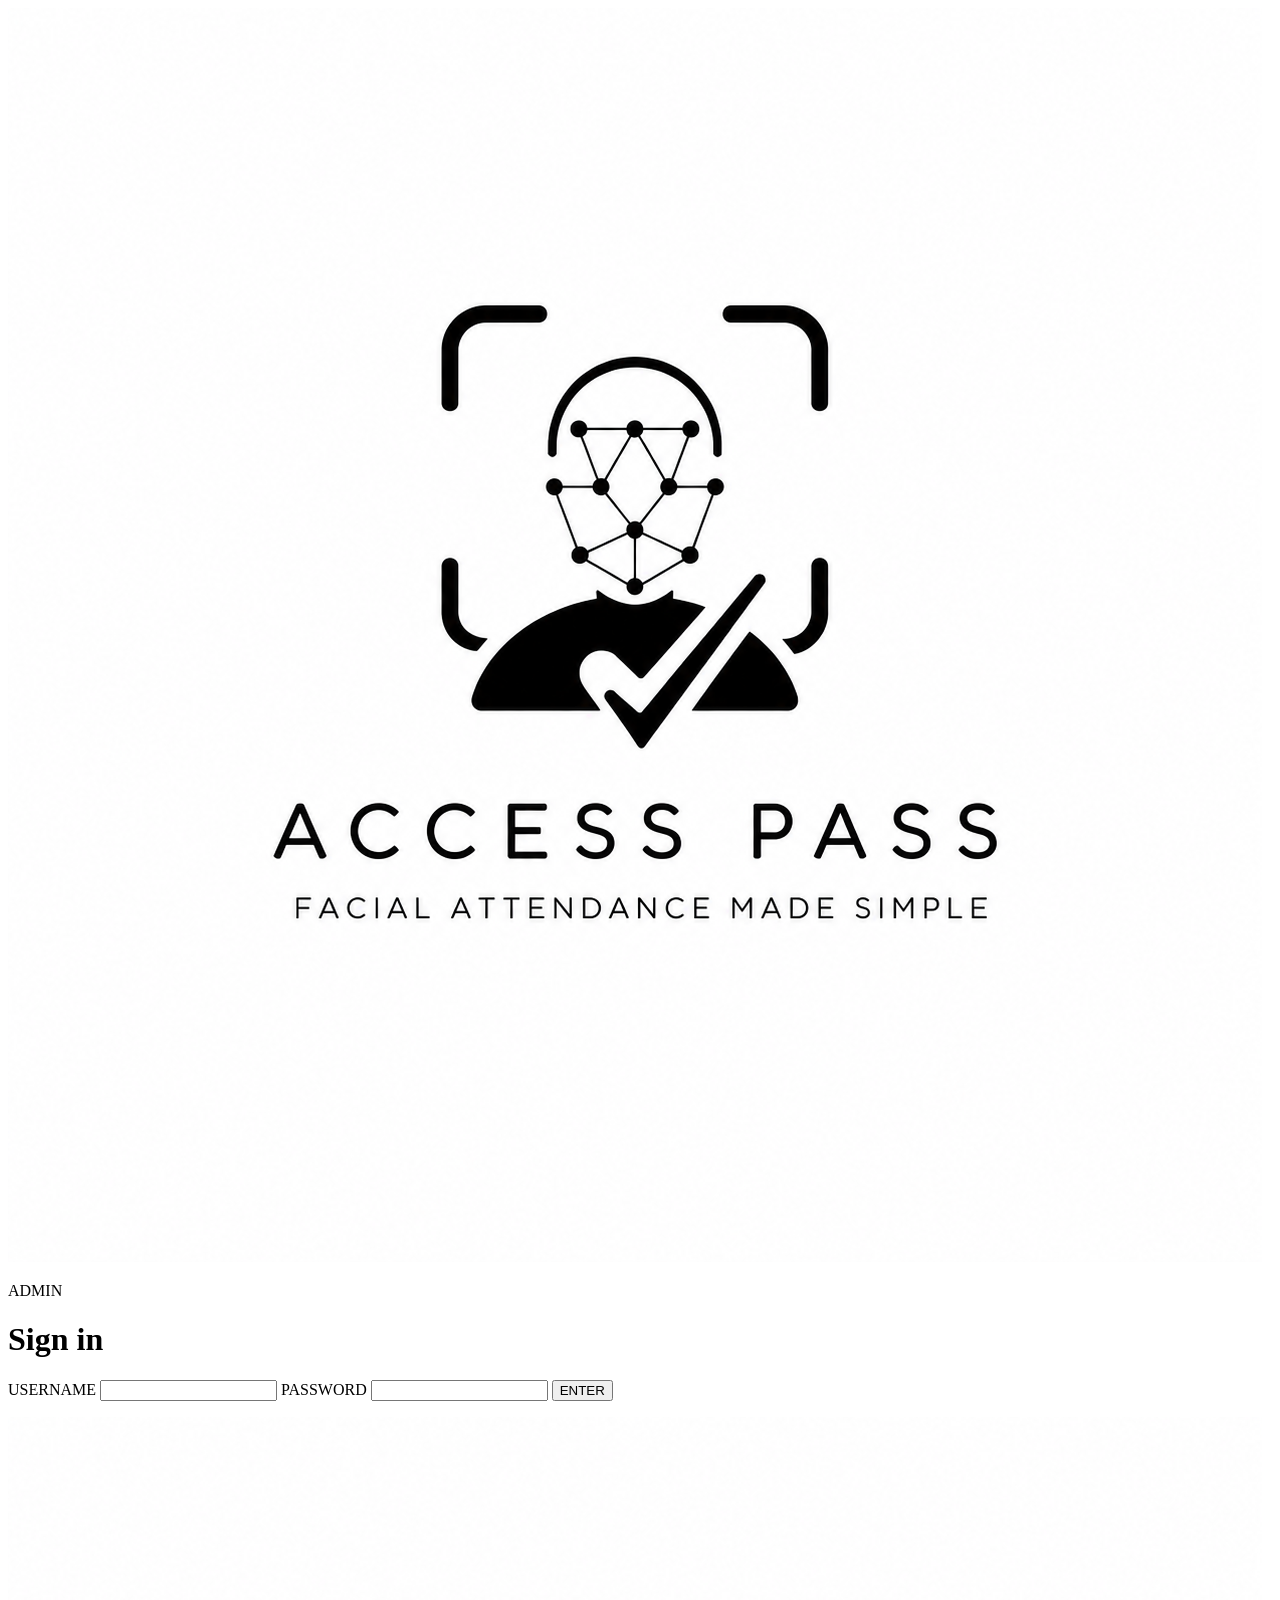
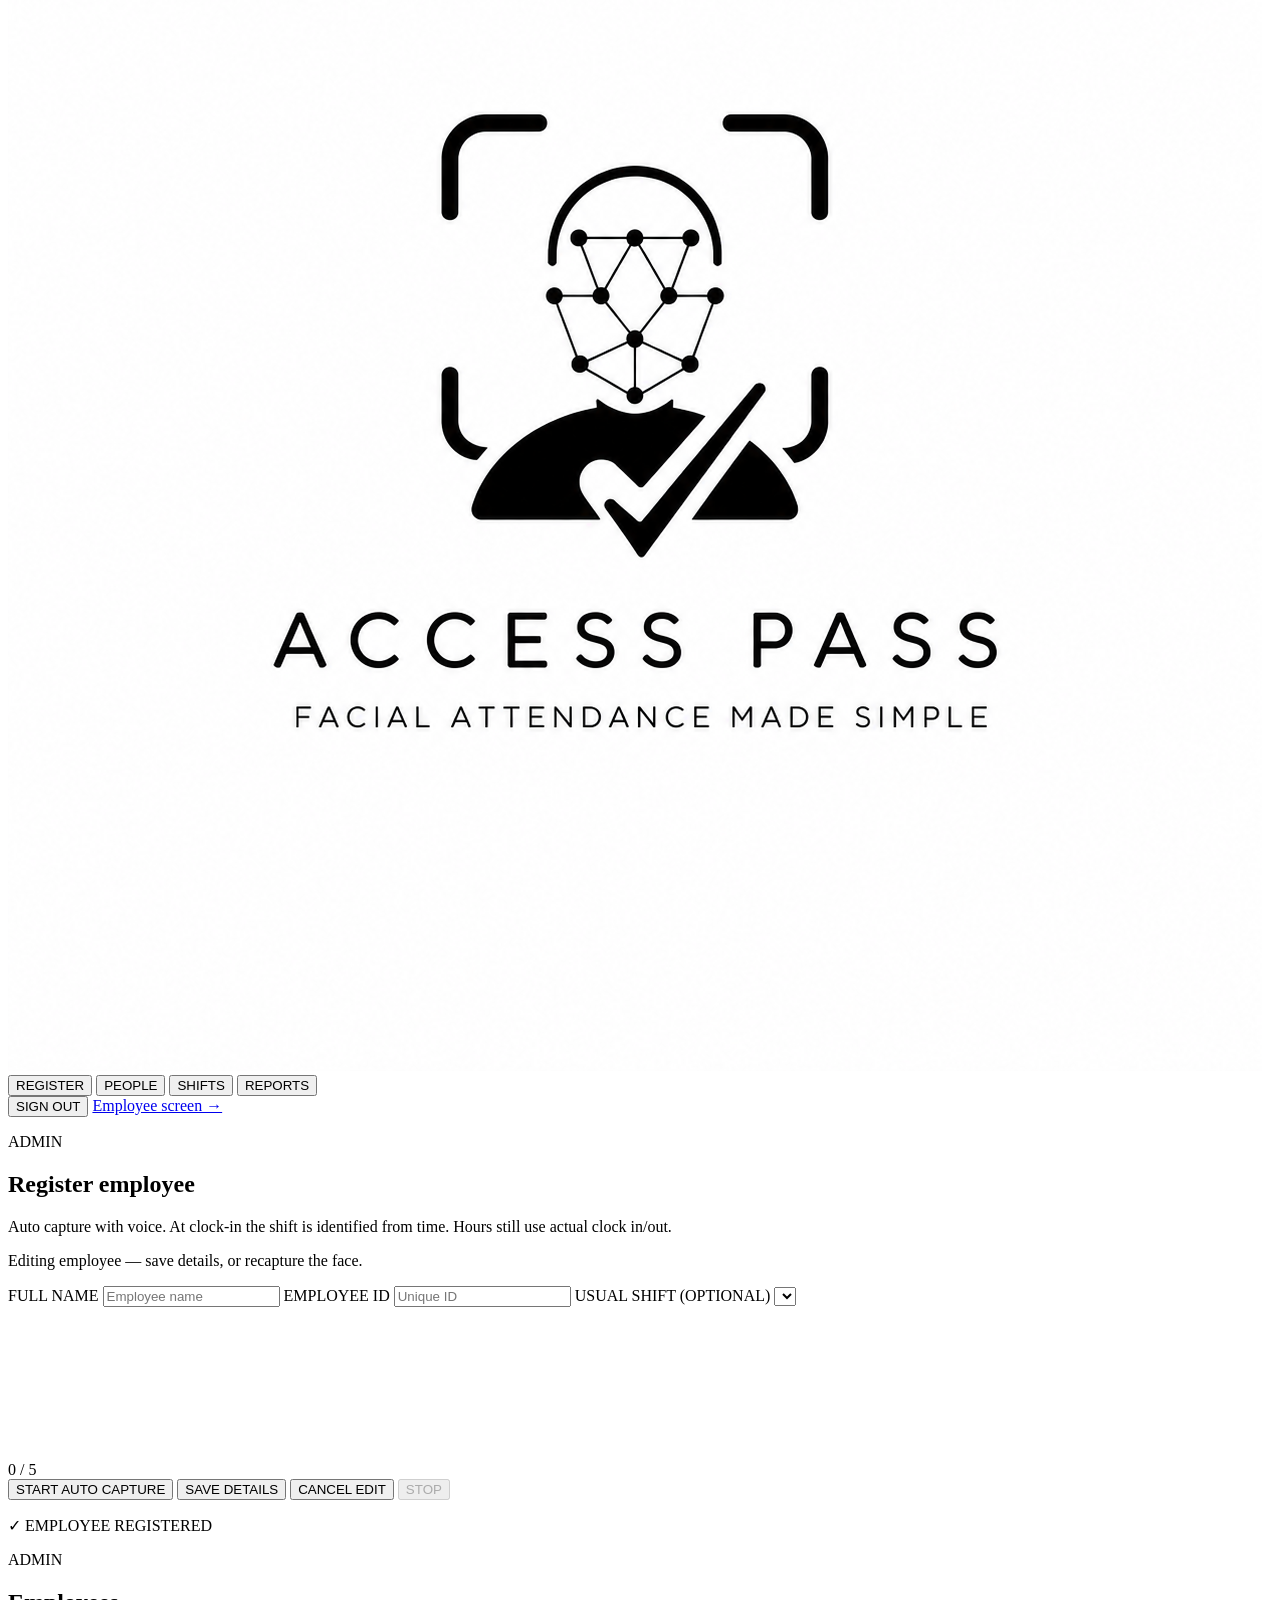
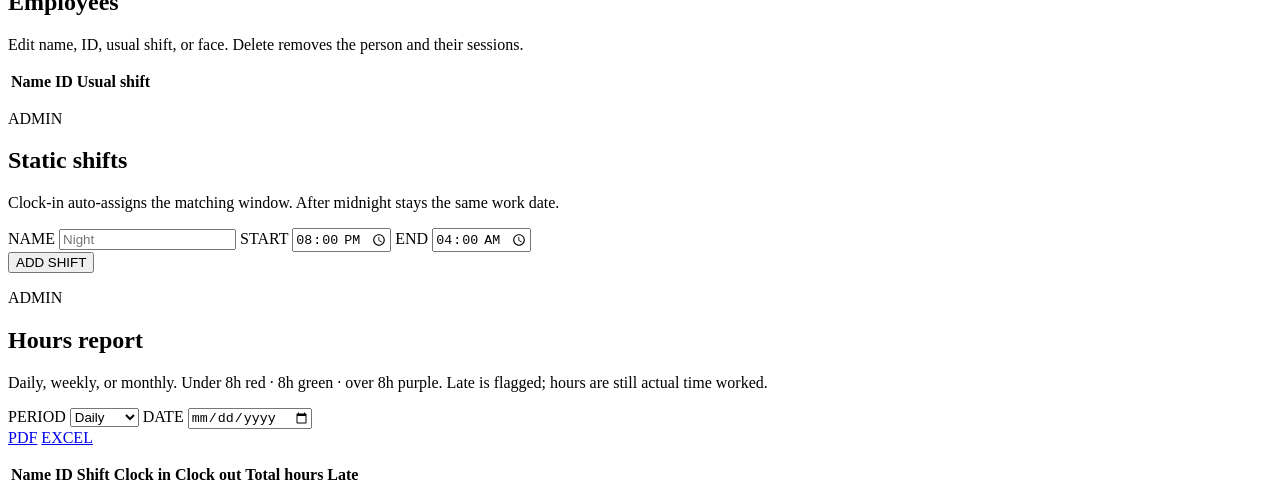
==== web/admin.html @ c502d8ef "Add ACCESS PASS web attendance app with InsightFace clock-in. Co-authored-by: Cursor <cursoragent@cu" ====
<!DOCTYPE html>
<html lang="en">
<head>
  <meta charset="UTF-8" />
  <meta name="viewport" content="width=device-width, initial-scale=1.0" />
  <title>Admin · ACCESS PASS</title>
  <link rel="icon" href="/assets/logo.png" type="image/png" />
  <link rel="stylesheet" href="/static/css/style.css" />
</head>
<body>
  <div id="login-screen" class="login-screen">
    <form id="login-form" class="login-card">
      <img src="/assets/logo.png" alt="ACCESS PASS" />
      <p class="eyebrow">ADMIN</p>
      <h1>Sign in</h1>
      <label>USERNAME <input id="login-user" autocomplete="username" /></label>
      <label>PASSWORD <input id="login-pass" type="password" autocomplete="current-password" /></label>
      <button class="primary" type="submit">ENTER</button>
      <p id="login-status" class="status"></p>
    </form>
  </div>

  <div id="app-shell" class="app-shell hidden">
    <aside class="sidebar">
      <img class="logo" src="/assets/logo.png" alt="ACCESS PASS" />
      <nav>
        <button class="nav-btn active" data-page="register">REGISTER</button>
        <button class="nav-btn" data-page="people">PEOPLE</button>
        <button class="nav-btn" data-page="shifts">SHIFTS</button>
        <button class="nav-btn" data-page="reports">REPORTS</button>
      </nav>
      <button id="btn-logout" class="nav-btn" type="button">SIGN OUT</button>
      <a class="tagline" href="/employee">Employee screen →</a>
    </aside>

    <main class="content">
      <section id="page-register" class="page active">
        <p class="eyebrow">ADMIN</p>
        <h1>Register employee</h1>
        <p class="lede" id="register-lede">Auto capture with voice. At clock-in the shift is identified from time. Hours still use actual clock in/out.</p>
        <p id="edit-banner" class="banner hidden">Editing employee — save details, or recapture the face.</p>

        <div class="card form-grid-3">
          <label>
            FULL NAME
            <input id="enroll-name" type="text" placeholder="Employee name" />
          </label>
          <label>
            EMPLOYEE ID
            <input id="enroll-id" type="text" placeholder="Unique ID" />
          </label>
          <label>
            USUAL SHIFT (OPTIONAL)
            <select id="enroll-shift"></select>
          </label>
        </div>

        <div class="viewfinder">
          <video id="enroll-video" autoplay playsinline muted webkit-playsinline></video>
          <div class="corners"></div>
        </div>

        <div class="capture-row">
          <div id="enroll-dots" class="dots"></div>
          <span id="enroll-count" class="muted">0 / 5</span>
          <span id="enroll-status" class="status"></span>
        </div>

        <div class="actions">
          <button id="btn-auto" class="primary" type="button">START AUTO CAPTURE</button>
          <button id="btn-save-person" class="ghost hidden" type="button">SAVE DETAILS</button>
          <button id="btn-cancel-edit" class="ghost hidden" type="button">CANCEL EDIT</button>
          <button id="btn-stop" class="ghost" type="button" disabled>STOP</button>
        </div>
        <p id="enroll-success" class="banner hidden">✓ EMPLOYEE REGISTERED</p>
      </section>

      <section id="page-people" class="page">
        <p class="eyebrow">ADMIN</p>
        <h1>Employees</h1>
        <p class="lede">Edit name, ID, usual shift, or face. Delete removes the person and their sessions.</p>
        <p id="people-status" class="status"></p>
        <div class="table-wrap">
          <table class="report-table">
            <thead>
              <tr>
                <th>Name</th>
                <th>ID</th>
                <th>Usual shift</th>
                <th></th>
              </tr>
            </thead>
            <tbody id="people-body"></tbody>
          </table>
        </div>
      </section>

      <section id="page-shifts" class="page">
        <p class="eyebrow">ADMIN</p>
        <h1>Static shifts</h1>
        <p class="lede">Clock-in auto-assigns the matching window. After midnight stays the same work date.</p>
        <div class="card form-grid-3">
          <label>NAME <input id="shift-name" placeholder="Night" /></label>
          <label>START <input id="shift-start" type="time" value="20:00" /></label>
          <label>END <input id="shift-end" type="time" value="04:00" /></label>
        </div>
        <button id="btn-add-shift" class="primary" type="button">ADD SHIFT</button>
        <p id="shift-status" class="status"></p>
        <div id="shift-list" class="log-list"></div>
      </section>

      <section id="page-reports" class="page">
        <p class="eyebrow">ADMIN</p>
        <h1>Hours report</h1>
        <p class="lede">Daily, weekly, or monthly. Under 8h red · 8h green · over 8h purple. Late is flagged; hours are still actual time worked.</p>
        <div class="card form-grid-3">
          <label>
            PERIOD
            <select id="report-period">
              <option value="daily">Daily</option>
              <option value="weekly">Weekly</option>
              <option value="monthly">Monthly</option>
            </select>
          </label>
          <label>
            DATE
            <input id="report-date" type="date" />
          </label>
          <div class="actions report-actions">
            <a id="btn-pdf" class="primary link-btn" href="#">PDF</a>
            <a id="btn-xlsx" class="ghost link-btn" href="#">EXCEL</a>
          </div>
        </div>
        <p id="report-range" class="muted"></p>
        <div class="table-wrap">
          <table class="report-table">
            <thead>
              <tr>
                <th>Name</th>
                <th>ID</th>
                <th>Shift</th>
                <th>Clock in</th>
                <th>Clock out</th>
                <th>Total hours</th>
                <th>Late</th>
              </tr>
            </thead>
            <tbody id="report-body"></tbody>
          </table>
        </div>
      </section>
    </main>
  </div>
  <canvas id="work-canvas" hidden></canvas>
  <script src="/static/js/shared.js"></script>
  <script src="/static/js/admin.js"></script>
</body>
</html>
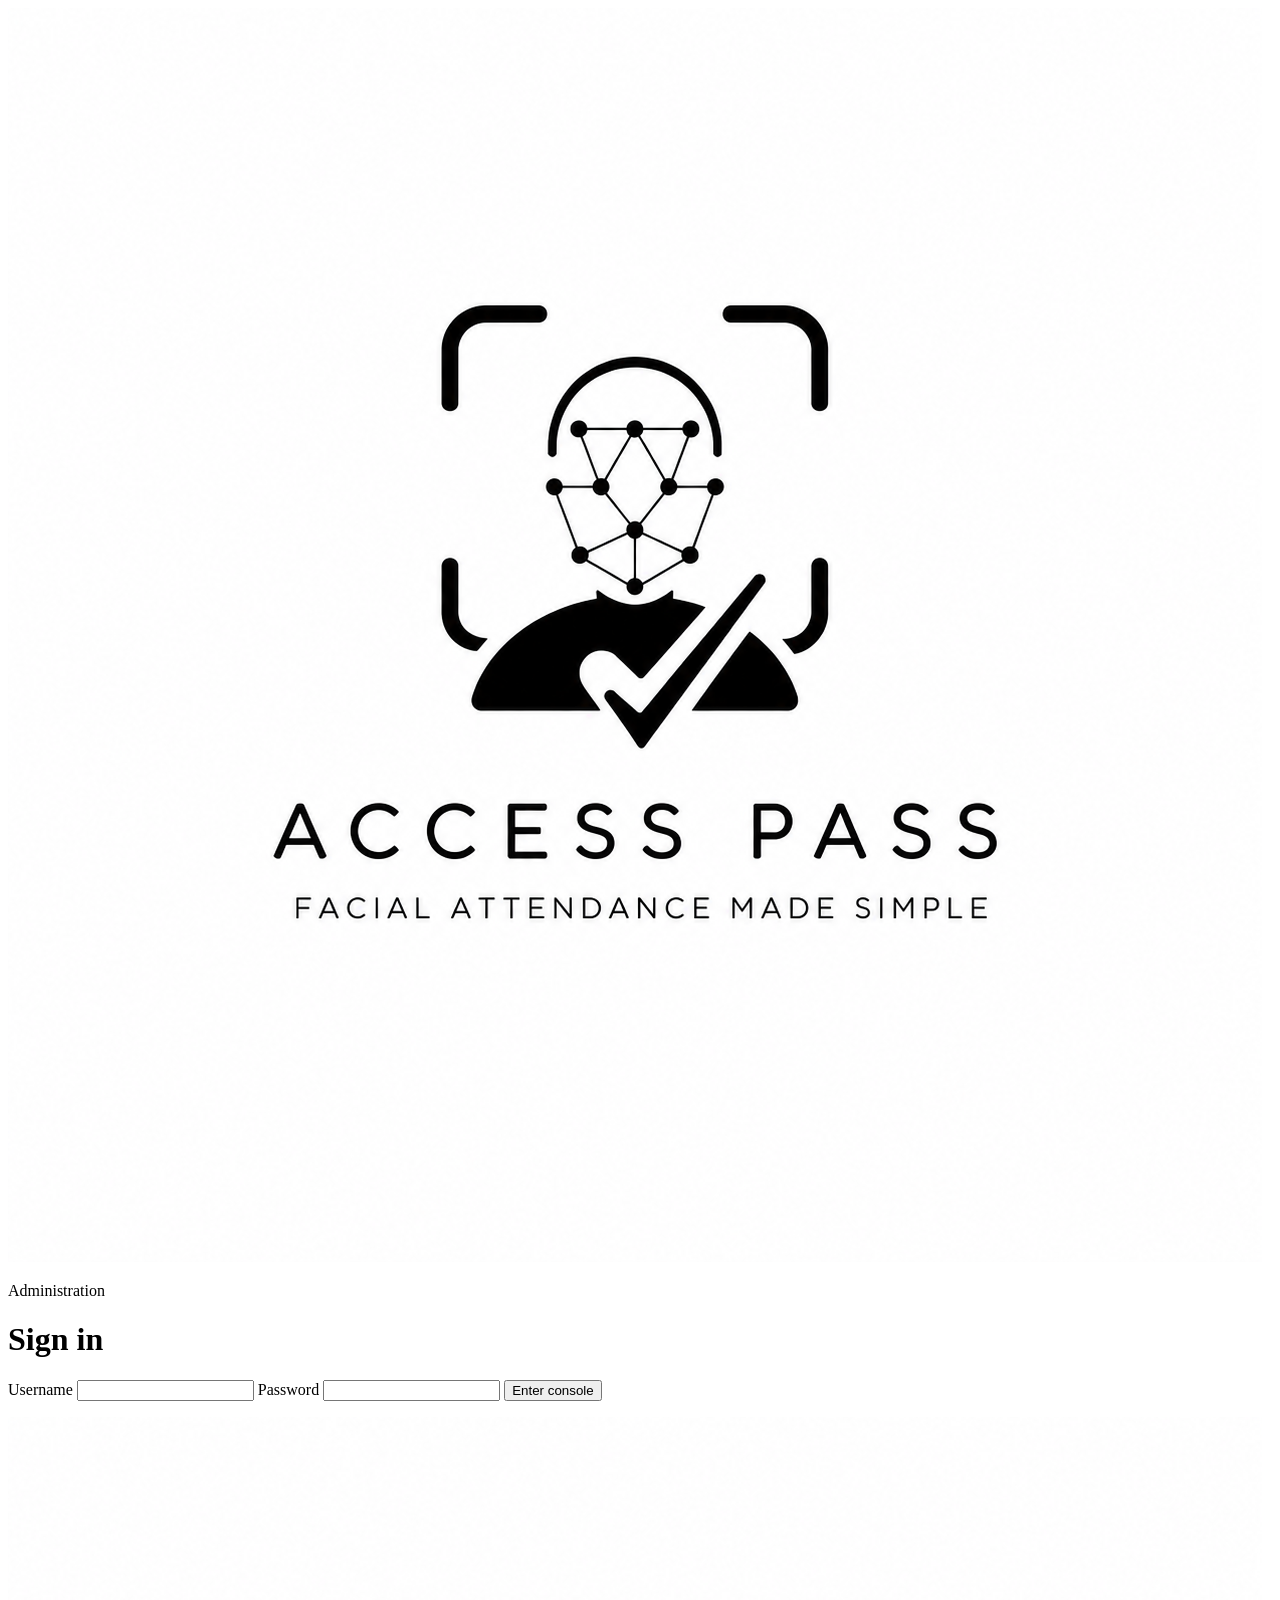
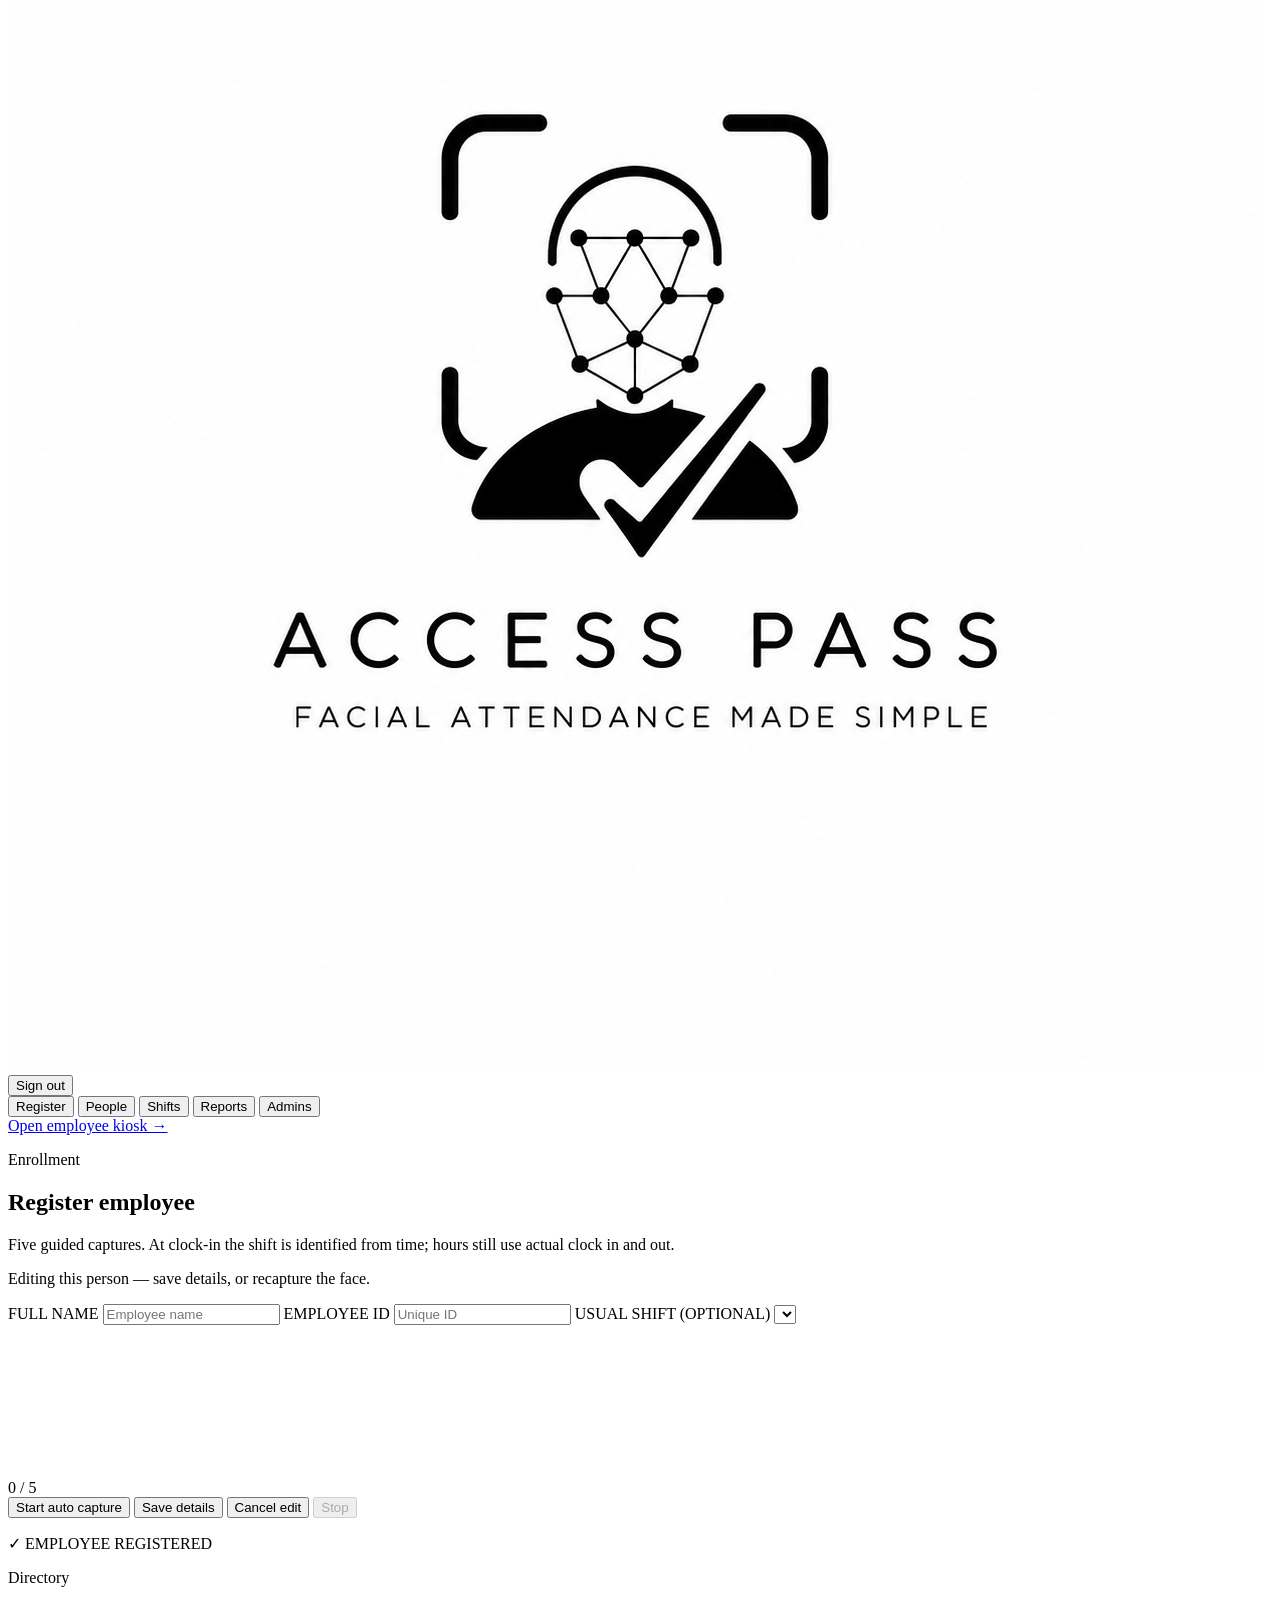
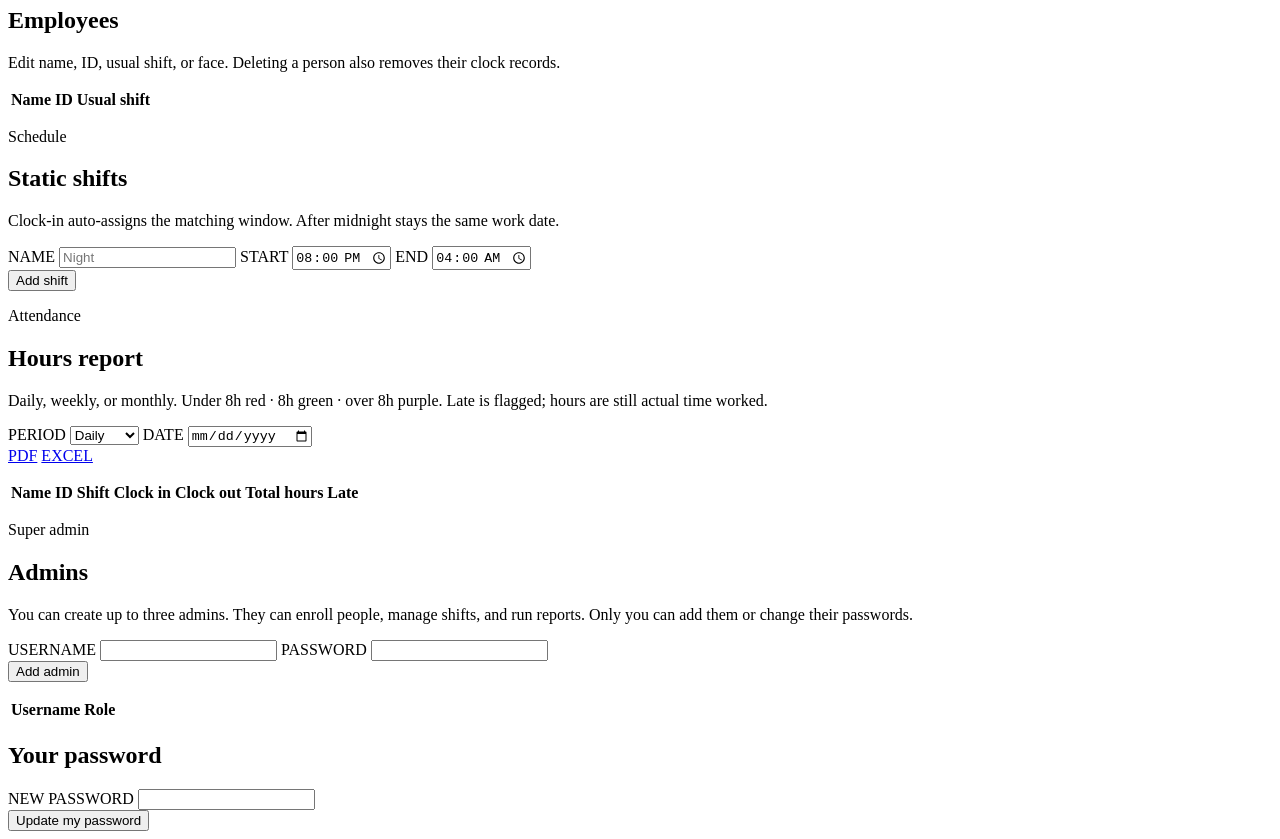
==== commit e3ebb41a: "Polish ACCESS PASS UI and add super-admin staff control plus LAN HTTPS helper. Co-authored-by: Curso" ====
--- a/web/admin.html
+++ b/web/admin.html
@@ -2,43 +2,49 @@
 <html lang="en">
 <head>
   <meta charset="UTF-8" />
-  <meta name="viewport" content="width=device-width, initial-scale=1.0" />
+  <meta name="viewport" content="width=device-width, initial-scale=1, viewport-fit=cover" />
   <title>Admin · ACCESS PASS</title>
   <link rel="icon" href="/assets/logo.png" type="image/png" />
+  <link rel="preconnect" href="https://fonts.googleapis.com" />
+  <link rel="preconnect" href="https://fonts.gstatic.com" crossorigin />
+  <link href="https://fonts.googleapis.com/css2?family=Instrument+Sans:wght@400;500;600;700&display=swap" rel="stylesheet" />
   <link rel="stylesheet" href="/static/css/style.css" />
 </head>
 <body>
   <div id="login-screen" class="login-screen">
     <form id="login-form" class="login-card">
       <img src="/assets/logo.png" alt="ACCESS PASS" />
-      <p class="eyebrow">ADMIN</p>
+      <p class="eyebrow">Administration</p>
       <h1>Sign in</h1>
-      <label>USERNAME <input id="login-user" autocomplete="username" /></label>
-      <label>PASSWORD <input id="login-pass" type="password" autocomplete="current-password" /></label>
-      <button class="primary" type="submit">ENTER</button>
+      <label>Username <input id="login-user" autocomplete="username" /></label>
+      <label>Password <input id="login-pass" type="password" autocomplete="current-password" /></label>
+      <button class="primary" type="submit">Enter console</button>
       <p id="login-status" class="status"></p>
     </form>
   </div>
 
   <div id="app-shell" class="app-shell hidden">
     <aside class="sidebar">
-      <img class="logo" src="/assets/logo.png" alt="ACCESS PASS" />
+      <div class="sidebar-brand">
+        <img class="logo" src="/assets/logo.png" alt="ACCESS PASS" />
+        <button id="btn-logout" class="nav-btn sidebar-logout" type="button">Sign out</button>
+      </div>
       <nav>
-        <button class="nav-btn active" data-page="register">REGISTER</button>
-        <button class="nav-btn" data-page="people">PEOPLE</button>
-        <button class="nav-btn" data-page="shifts">SHIFTS</button>
-        <button class="nav-btn" data-page="reports">REPORTS</button>
+        <button class="nav-btn active" data-page="register">Register</button>
+        <button class="nav-btn" data-page="people">People</button>
+        <button class="nav-btn" data-page="shifts">Shifts</button>
+        <button class="nav-btn" data-page="reports">Reports</button>
+        <button class="nav-btn super-only" data-page="admins" type="button">Admins</button>
       </nav>
-      <button id="btn-logout" class="nav-btn" type="button">SIGN OUT</button>
-      <a class="tagline" href="/employee">Employee screen →</a>
+      <a class="tagline" href="/employee">Open employee kiosk →</a>
     </aside>
 
     <main class="content">
       <section id="page-register" class="page active">
-        <p class="eyebrow">ADMIN</p>
+        <p class="eyebrow">Enrollment</p>
         <h1>Register employee</h1>
-        <p class="lede" id="register-lede">Auto capture with voice. At clock-in the shift is identified from time. Hours still use actual clock in/out.</p>
-        <p id="edit-banner" class="banner hidden">Editing employee — save details, or recapture the face.</p>
+        <p class="lede" id="register-lede">Five guided captures. At clock-in the shift is identified from time; hours still use actual clock in and out.</p>
+        <p id="edit-banner" class="banner hidden">Editing this person — save details, or recapture the face.</p>
 
         <div class="card form-grid-3">
           <label>
@@ -58,6 +64,7 @@
         <div class="viewfinder">
           <video id="enroll-video" autoplay playsinline muted webkit-playsinline></video>
           <div class="corners"></div>
+          <div class="scan-line"></div>
         </div>
 
         <div class="capture-row">
@@ -67,18 +74,18 @@
         </div>
 
         <div class="actions">
-          <button id="btn-auto" class="primary" type="button">START AUTO CAPTURE</button>
-          <button id="btn-save-person" class="ghost hidden" type="button">SAVE DETAILS</button>
-          <button id="btn-cancel-edit" class="ghost hidden" type="button">CANCEL EDIT</button>
-          <button id="btn-stop" class="ghost" type="button" disabled>STOP</button>
+          <button id="btn-auto" class="primary" type="button">Start auto capture</button>
+          <button id="btn-save-person" class="ghost hidden" type="button">Save details</button>
+          <button id="btn-cancel-edit" class="ghost hidden" type="button">Cancel edit</button>
+          <button id="btn-stop" class="ghost" type="button" disabled>Stop</button>
         </div>
         <p id="enroll-success" class="banner hidden">✓ EMPLOYEE REGISTERED</p>
       </section>
 
       <section id="page-people" class="page">
-        <p class="eyebrow">ADMIN</p>
+        <p class="eyebrow">Directory</p>
         <h1>Employees</h1>
-        <p class="lede">Edit name, ID, usual shift, or face. Delete removes the person and their sessions.</p>
+        <p class="lede">Edit name, ID, usual shift, or face. Deleting a person also removes their clock records.</p>
         <p id="people-status" class="status"></p>
         <div class="table-wrap">
           <table class="report-table">
@@ -96,7 +103,7 @@
       </section>
 
       <section id="page-shifts" class="page">
-        <p class="eyebrow">ADMIN</p>
+        <p class="eyebrow">Schedule</p>
         <h1>Static shifts</h1>
         <p class="lede">Clock-in auto-assigns the matching window. After midnight stays the same work date.</p>
         <div class="card form-grid-3">
@@ -104,13 +111,13 @@
           <label>START <input id="shift-start" type="time" value="20:00" /></label>
           <label>END <input id="shift-end" type="time" value="04:00" /></label>
         </div>
-        <button id="btn-add-shift" class="primary" type="button">ADD SHIFT</button>
+        <button id="btn-add-shift" class="primary" type="button">Add shift</button>
         <p id="shift-status" class="status"></p>
         <div id="shift-list" class="log-list"></div>
       </section>
 
       <section id="page-reports" class="page">
-        <p class="eyebrow">ADMIN</p>
+        <p class="eyebrow">Attendance</p>
         <h1>Hours report</h1>
         <p class="lede">Daily, weekly, or monthly. Under 8h red · 8h green · over 8h purple. Late is flagged; hours are still actual time worked.</p>
         <div class="card form-grid-3">
@@ -149,6 +156,40 @@
           </table>
         </div>
       </section>
+
+      <section id="page-admins" class="page">
+        <p class="eyebrow">Super admin</p>
+        <h1>Admins</h1>
+        <p class="lede">You can create up to three admins. They can enroll people, manage shifts, and run reports. Only you can add them or change their passwords.</p>
+        <p id="admin-quota" class="muted"></p>
+        <div class="card form-grid-3">
+          <label>USERNAME <input id="staff-user" autocomplete="off" /></label>
+          <label>PASSWORD <input id="staff-pass" type="password" autocomplete="new-password" /></label>
+          <div class="actions report-actions">
+            <button id="btn-add-admin" class="primary" type="button">Add admin</button>
+          </div>
+        </div>
+        <p id="staff-status" class="status"></p>
+        <div class="table-wrap">
+          <table class="report-table">
+            <thead>
+              <tr>
+                <th>Username</th>
+                <th>Role</th>
+                <th></th>
+              </tr>
+            </thead>
+            <tbody id="staff-body"></tbody>
+          </table>
+        </div>
+        <h2 class="staff-own">Your password</h2>
+        <div class="card form-grid">
+          <label>NEW PASSWORD <input id="super-pass" type="password" autocomplete="new-password" /></label>
+          <div class="actions report-actions">
+            <button id="btn-super-pass" class="ghost" type="button">Update my password</button>
+          </div>
+        </div>
+      </section>
     </main>
   </div>
   <canvas id="work-canvas" hidden></canvas>
